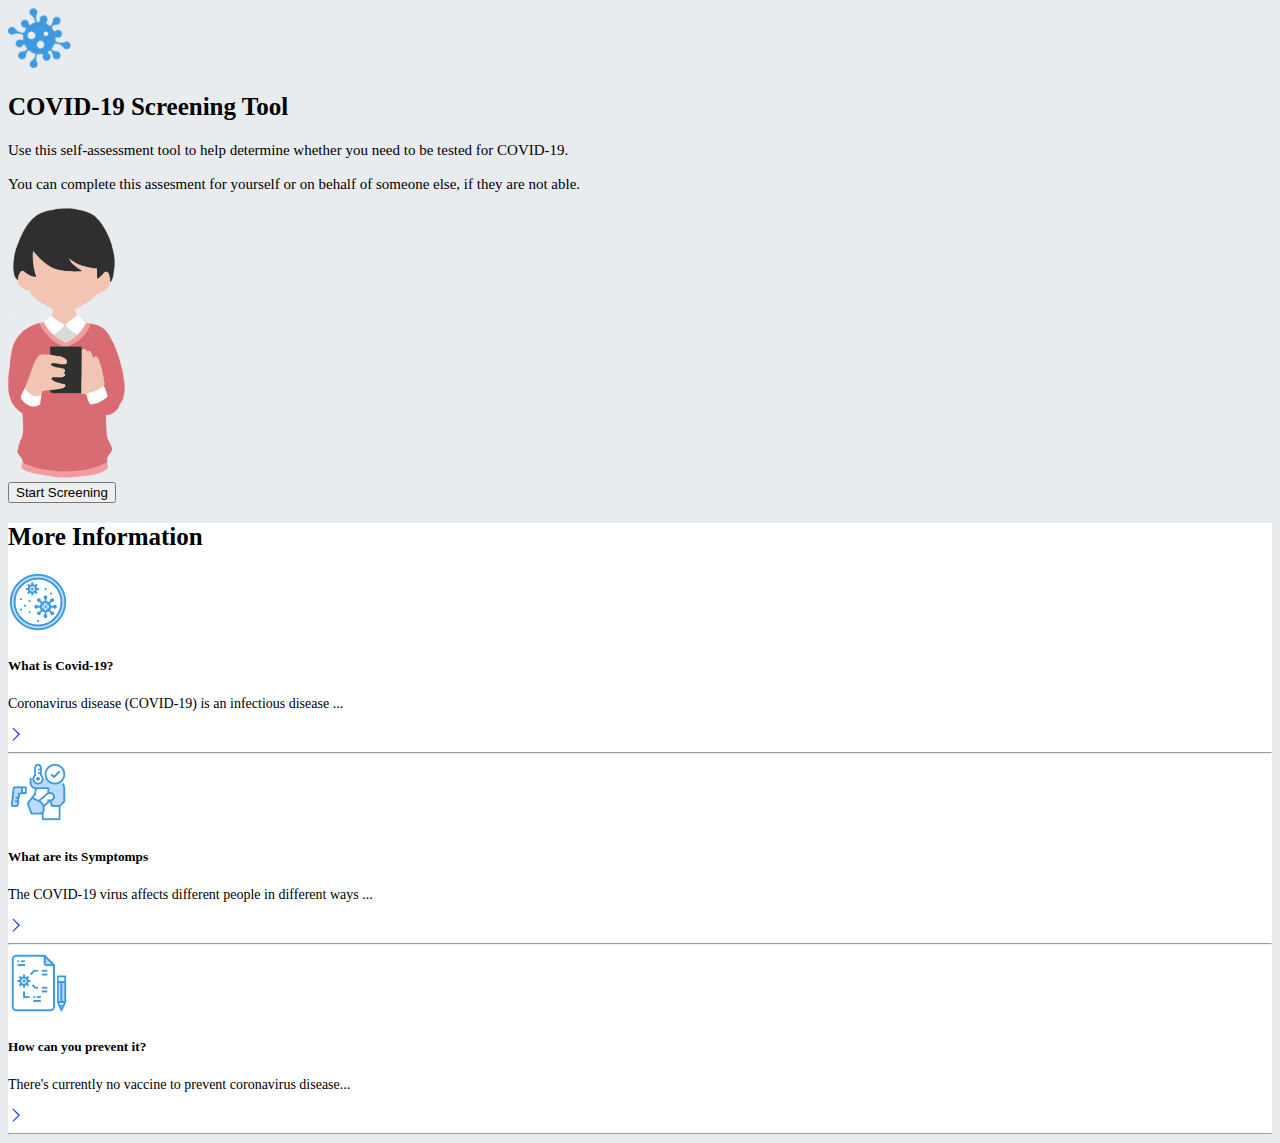
==== covidScreening/index 1.html @ af31473d "index 1 completed" ====
<!doctype html>
<html lang="en">

<head>
    <!-- Required meta tags -->
    <meta charset="utf-8">
    <meta name="viewport" content="width=device-width, initial-scale=1, shrink-to-fit=no">

    <!-- Bootstrap CSS -->
    <link rel="stylesheet" href="https://cdn.jsdelivr.net/npm/bootstrap@4.6.0/dist/css/bootstrap.min.css"
        integrity="sha384-B0vP5xmATw1+K9KRQjQERJvTumQW0nPEzvF6L/Z6nronJ3oUOFUFpCjEUQouq2+l" crossorigin="anonymous">
    <link rel="stylesheet" href="https://cdn.jsdelivr.net/npm/bootstrap-icons@1.5.0/font/bootstrap-icons.css">
    <link rel="stylesheet" href="style.css">
    <title>Covid Screen App | JaffaDev</title>
</head>

<body>
    <div class="container header">
        <div class="row">
            <div class="col-6 col-lg-6 logo mt-4 mb-3 offset-1 offset-lg-3">
                <img src="images/logo.png" alt="Main Logo">
            </div>
        </div>
        <div class="row hbody ">
            <div class="col-6 col-lg-6 offset-lg-3 hinfo offset-1">
                <div class="row">
                    <div class="col-12 col-sm-11 col-lg-5">
                        <h2>
                            COVID-19 Screening Tool
                        </h2>
                    </div>
                </div>
                <div class="row">
                    <div class="col-12 col-sm-11 col-lg-5 pr-0 mr-0">
                        <p>Use this self-assessment tool to help determine whether you need to be tested for COVID-19.
                            <br><br>
                            You can complete this assesment for yourself or on behalf of someone else, if they are not
                            able.
                        </p>
                    </div>
                </div>
            </div>
            <div class="col-2 col-sm-4 col-lg-3 ml-2 mt-4 pl-0 ml-sm-auto">
                <img src="images/covid19screen.png" alt="covid19screen">
            </div>
        </div>
        <div class="row">
            <div class="col-10 col-lg-6 mb-5 offset-1 offset-lg-3">
                <button type="button" class="btn btn-primary btn-lg btn-block">Start Screening</button>
            </div>
        </div>
    </div>

    <div class="container-fluid footer">
        <div class="container">
            <div class="row">
                <div class="col-12 mt-4 offset-1">
                    <h2>More Information</h2>
                </div>
            </div>
            <div class="row">
                <div class="col-10 mt-4 offset-1">
                    <div class="row">
                        <div class="col-2 cimg">
                            <img src="images/virus.png" alt="virus image">
                        </div>
                        <div class="col-8 offset-1 ctxt">
                            <h5>What is Covid-19?</h5>
                            <p class="text-muted">Coronavirus disease (COVID-19) is an infectious disease ...</p>
                        </div>
                        <div class="col-1 mt-4 pl-0 pr-0">
                            <a href="#"><i class="bi bi-chevron-right ml-3 ml-sm-2 ml-md-4 ml-lg-5 text-secondary"></i></a>
                        </div>
                    </div>
                    <hr class="mb-4">
                    <div class="row">
                        <div class="col-2 cimg">
                            <img src="images/symptoms.png" alt="virus image">
                        </div>
                        <div class="col-8 offset-1 ctxt">
                            <h5>What are its Symptomps</h5>
                            <p class="text-muted">The COVID-19 virus affects different people in different ways ...</p>
                        </div>
                        <div class="col-1 mt-4 pl-0 pr-0">
                            <a href="#"><i class="bi bi-chevron-right ml-3 ml-sm-2 ml-md-4 ml-lg-5 text-secondary"></i></a>
                        </div>
                    </div>
                    <hr class="mb-4">
                    <div class="row">
                        <div class="col-2 cimg">
                            <img src="images/prevent.png" alt="virus image">
                        </div>
                        <div class="col-8 offset-1 ctxt">
                            <h5>How can you prevent it?</h5>
                            <p class="text-muted">There's currently no vaccine to prevent coronavirus disease...</p>
                        </div>
                        <div class="col-1 mt-4 pl-0 pr-0">
                            <a href="#"><i class="bi bi-chevron-right ml-3 ml-sm-2 ml-md-4 ml-lg-5 text-secondary"></i></a>
                        </div>
                    </div>
                    <hr class="mb-4">
                </div>
            </div>
        </div>
    </div>

    <!-- Optional JavaScript; choose one of the two! -->

    <!-- Option 1: jQuery and Bootstrap Bundle (includes Popper) -->
    <script src="https://code.jquery.com/jquery-3.5.1.slim.min.js"
        integrity="sha384-DfXdz2htPH0lsSSs5nCTpuj/zy4C+OGpamoFVy38MVBnE+IbbVYUew+OrCXaRkfj"
        crossorigin="anonymous"></script>
    <script src="https://cdn.jsdelivr.net/npm/bootstrap@4.6.0/dist/js/bootstrap.bundle.min.js"
        integrity="sha384-Piv4xVNRyMGpqkS2by6br4gNJ7DXjqk09RmUpJ8jgGtD7zP9yug3goQfGII0yAns"
        crossorigin="anonymous"></script>

    <!-- Option 2: Separate Popper and Bootstrap JS -->
    <!--
    <script src="https://code.jquery.com/jquery-3.5.1.slim.min.js" integrity="sha384-DfXdz2htPH0lsSSs5nCTpuj/zy4C+OGpamoFVy38MVBnE+IbbVYUew+OrCXaRkfj" crossorigin="anonymous"></script>
    <script src="https://cdn.jsdelivr.net/npm/popper.js@1.16.1/dist/umd/popper.min.js" integrity="sha384-9/reFTGAW83EW2RDu2S0VKaIzap3H66lZH81PoYlFhbGU+6BZp6G7niu735Sk7lN" crossorigin="anonymous"></script>
    <script src="https://cdn.jsdelivr.net/npm/bootstrap@4.6.0/dist/js/bootstrap.min.js" integrity="sha384-+YQ4JLhjyBLPDQt//I+STsc9iw4uQqACwlvpslubQzn4u2UU2UFM80nGisd026JF" crossorigin="anonymous"></script>
    -->
</body>

</html>
---- covidScreening/style.css ----
body {
  background-color: rgb(233, 236, 239);
}

.header {
  border-bottom-left-radius: 8px;
}

.logo img {
  height: 60px;
  width: auto;
}

.hbody img {
  height: 270px;
  width: auto;
}

.hinfo p {
  font-size: 15px;
}

.footer{
  background-color: white;
}

.hbody h2,
.footer h2 {
  font-size: 25px;
}

.cimg img {
  height: 60px;
}

.ctxt p {
  font-size: 14px;
}
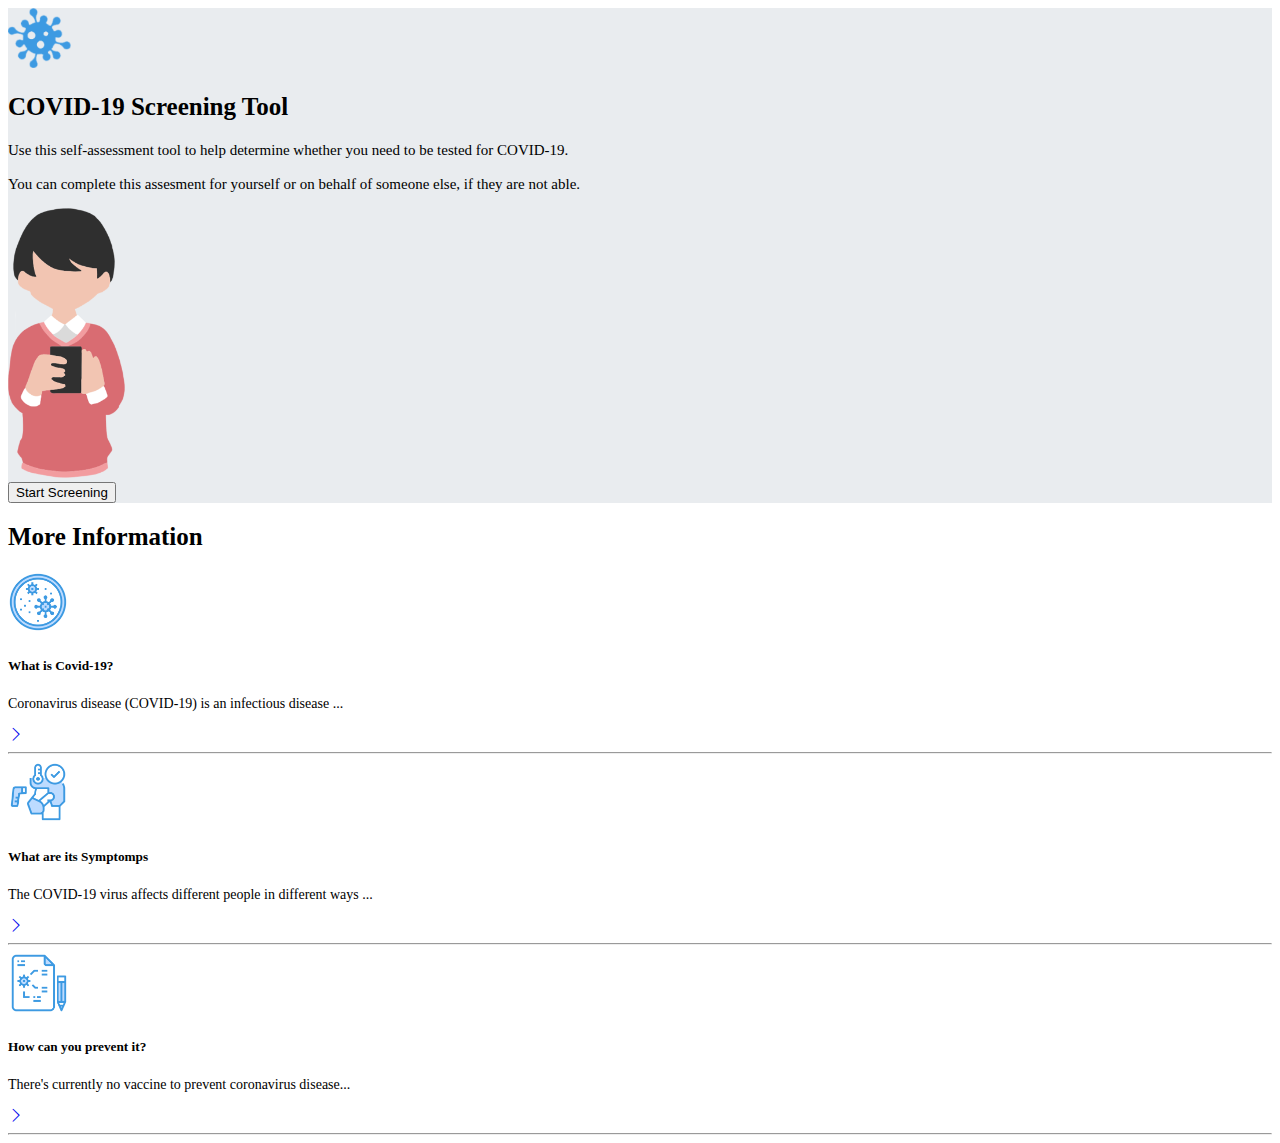
==== commit e5c81dad: "index 1 completed" ====
--- a/covidScreening/index 1.html
+++ b/covidScreening/index 1.html
@@ -15,41 +15,46 @@
 </head>
 
 <body>
-    <div class="container header">
-        <div class="row">
-            <div class="col-6 col-lg-6 logo mt-4 mb-3 offset-1 offset-lg-3">
-                <img src="images/logo.png" alt="Main Logo">
+    <div class="container-fluid header">
+        <div class="container">
+            <div class="row">
+                <div class="col-6 col-lg-6 logo mt-4 mb-3 offset-1 offset-lg-3">
+                    <img src="images/logo.png" alt="Main Logo">
+                </div>
             </div>
-        </div>
-        <div class="row hbody ">
-            <div class="col-6 col-lg-6 offset-lg-3 hinfo offset-1">
-                <div class="row">
-                    <div class="col-12 col-sm-11 col-lg-5">
-                        <h2>
-                            COVID-19 Screening Tool
-                        </h2>
+            <div class="row hbody ">
+                <div class="col-6 col-lg-6 offset-lg-3 hinfo offset-1">
+                    <div class="row">
+                        <div class="col-12 col-sm-11 col-lg-5">
+                            <h2>
+                                COVID-19 Screening Tool
+                            </h2>
+                        </div>
+                    </div>
+                    <div class="row">
+                        <div class="col-12 col-sm-11 col-lg-5 pr-0 mr-0">
+                            <p>Use this self-assessment tool to help determine whether you need to be tested for
+                                COVID-19.
+                                <br><br>
+                                You can complete this assesment for yourself or on behalf of someone else, if they are
+                                not
+                                able.
+                            </p>
+                        </div>
                     </div>
                 </div>
-                <div class="row">
-                    <div class="col-12 col-sm-11 col-lg-5 pr-0 mr-0">
-                        <p>Use this self-assessment tool to help determine whether you need to be tested for COVID-19.
-                            <br><br>
-                            You can complete this assesment for yourself or on behalf of someone else, if they are not
-                            able.
-                        </p>
-                    </div>
+                <div class="col-2 col-sm-4 col-lg-3 ml-2 mt-4 pl-0 ml-sm-auto">
+                    <img src="images/covid19screen.png" alt="covid19screen">
                 </div>
             </div>
-            <div class="col-2 col-sm-4 col-lg-3 ml-2 mt-4 pl-0 ml-sm-auto">
-                <img src="images/covid19screen.png" alt="covid19screen">
-            </div>
-        </div>
-        <div class="row">
-            <div class="col-10 col-lg-6 mb-5 offset-1 offset-lg-3">
-                <button type="button" class="btn btn-primary btn-lg btn-block">Start Screening</button>
+            <div class="row">
+                <div class="col-10 col-lg-6 mb-5 offset-1 offset-lg-3">
+                    <button type="button" class="btn btn-primary btn-lg btn-block">Start Screening</button>
+                </div>
             </div>
         </div>
     </div>
+
 
     <div class="container-fluid footer">
         <div class="container">
@@ -69,7 +74,8 @@
                             <p class="text-muted">Coronavirus disease (COVID-19) is an infectious disease ...</p>
                         </div>
                         <div class="col-1 mt-4 pl-0 pr-0">
-                            <a href="#"><i class="bi bi-chevron-right ml-3 ml-sm-2 ml-md-4 ml-lg-5 text-secondary"></i></a>
+                            <a href="#"><i
+                                    class="bi bi-chevron-right ml-3 ml-sm-2 ml-md-4 ml-lg-5 text-secondary"></i></a>
                         </div>
                     </div>
                     <hr class="mb-4">
@@ -82,7 +88,8 @@
                             <p class="text-muted">The COVID-19 virus affects different people in different ways ...</p>
                         </div>
                         <div class="col-1 mt-4 pl-0 pr-0">
-                            <a href="#"><i class="bi bi-chevron-right ml-3 ml-sm-2 ml-md-4 ml-lg-5 text-secondary"></i></a>
+                            <a href="#"><i
+                                    class="bi bi-chevron-right ml-3 ml-sm-2 ml-md-4 ml-lg-5 text-secondary"></i></a>
                         </div>
                     </div>
                     <hr class="mb-4">
@@ -95,7 +102,8 @@
                             <p class="text-muted">There's currently no vaccine to prevent coronavirus disease...</p>
                         </div>
                         <div class="col-1 mt-4 pl-0 pr-0">
-                            <a href="#"><i class="bi bi-chevron-right ml-3 ml-sm-2 ml-md-4 ml-lg-5 text-secondary"></i></a>
+                            <a href="#"><i
+                                    class="bi bi-chevron-right ml-3 ml-sm-2 ml-md-4 ml-lg-5 text-secondary"></i></a>
                         </div>
                     </div>
                     <hr class="mb-4">
--- a/covidScreening/style.css
+++ b/covidScreening/style.css
@@ -1,8 +1,9 @@
 body {
-  background-color: rgb(233, 236, 239);
+  background-color: white;
 }
 
 .header {
+  background-color: rgb(233, 236, 239);
   border-bottom-left-radius: 8px;
 }
 
@@ -20,9 +21,6 @@
   font-size: 15px;
 }
 
-.footer{
-  background-color: white;
-}
 
 .hbody h2,
 .footer h2 {
